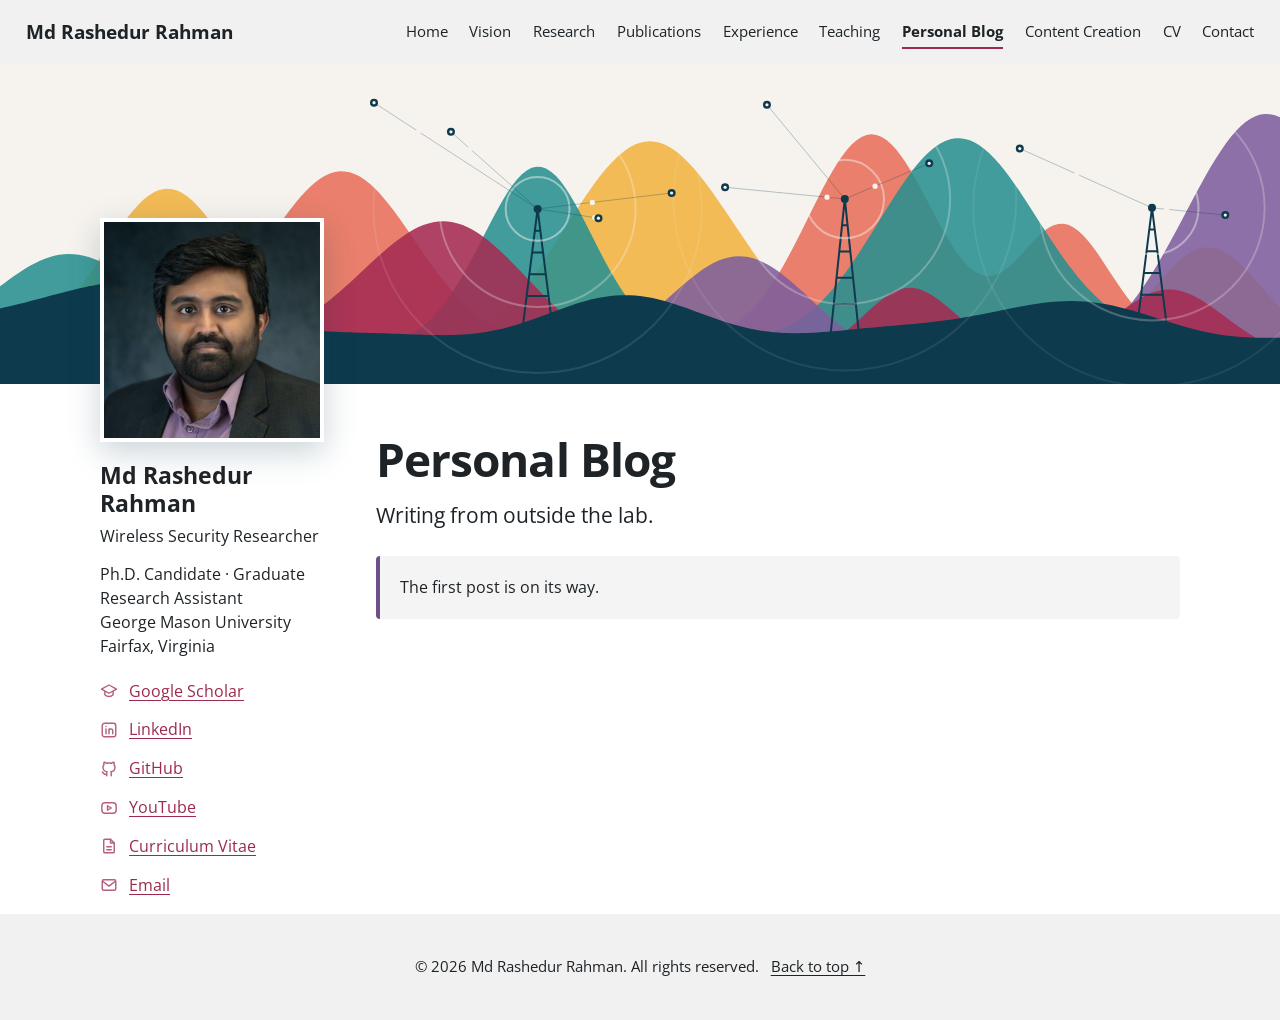
==== blog.html @ 53562e81 "Redesign site and add blog and content creation pages Rework the home page around an animated spectr" ====
<!DOCTYPE html>
<html lang="en">
<head>
  <meta charset="UTF-8">
  <meta name="viewport" content="width=device-width, initial-scale=1.0">
  <meta name="description" content="The personal blog of Md Rashedur Rahman.">
  <meta name="theme-color" content="#f1f1f1">
  <title>Personal Blog | Md Rashedur Rahman</title>
  <link rel="icon" href="assets/images/favicon.svg" type="image/svg+xml">
  <link rel="preconnect" href="https://fonts.googleapis.com">
  <link rel="preconnect" href="https://fonts.gstatic.com" crossorigin>
  <link rel="stylesheet" href="https://fonts.googleapis.com/css2?family=Open+Sans:wght@400;600;700&display=swap">
  <link rel="stylesheet" href="assets/css/styles.css">
  <script src="assets/js/site.js" defer></script>
</head>
<body>
  <a class="skip-link" href="#main-content">Skip to content</a>

  <header class="site-header">
    <div class="nav-wrap">
      <a class="brand" href="index.html">Md Rashedur Rahman</a>
      <button class="menu-toggle" type="button" aria-expanded="false" aria-controls="site-nav">Menu</button>
      <nav id="site-nav" class="site-nav" aria-label="Primary navigation">
        <a href="index.html">Home</a>
        <a href="index.html#vision">Vision</a>
        <a href="index.html#research">Research</a>
        <a href="index.html#publications">Publications</a>
        <a href="index.html#experience">Experience</a>
        <a href="index.html#teaching">Teaching</a>
        <a class="is-active" href="blog.html" aria-current="page">Personal Blog</a>
        <a href="content-creation.html">Content Creation</a>
        <a href="assets/docs/Md_Rashedur_Rahman_CV.pdf" target="_blank" rel="noopener">CV</a>
        <a href="index.html#contact">Contact</a>
      </nav>
    </div>
    <div class="scroll-progress" aria-hidden="true"></div>
  </header>

  <div class="banner" aria-hidden="true">
    <canvas id="spectrum"></canvas>
  </div>

  <div class="page">
    <aside class="sidebar" aria-label="Profile">
      <img class="portrait" src="assets/images/portrait.jpg" width="640" height="640" alt="Portrait of Md Rashedur Rahman">
      <h1>Md Rashedur Rahman</h1>
      <p class="sidebar-role">Wireless Security Researcher</p>
      <p class="sidebar-org">Ph.D. Candidate · Graduate Research Assistant<br>George Mason University<br>Fairfax, Virginia</p>
      <ul class="sidebar-links">
        <li><a href="https://scholar.google.com/citations?user=V_BsahgAAAAJ&amp;hl=en" target="_blank" rel="noopener"><svg viewBox="0 0 24 24" aria-hidden="true"><path d="M2 9.5 12 4l10 5.5L12 15z"/><path d="M6.5 12.5V17c1.5 1.6 3.3 2.4 5.5 2.4s4-.8 5.5-2.4v-4.5"/></svg>Google Scholar</a></li>
        <li><a href="https://www.linkedin.com/in/md-rashedur-rahman/" target="_blank" rel="noopener"><svg viewBox="0 0 24 24" aria-hidden="true"><rect x="3" y="3" width="18" height="18" rx="3"/><path d="M8 10.5V17M8 7.2v.1M12 17v-6.5M12 13.5c0-1.8 1.2-3 2.6-3S17 11.500 17 13.500V17"/></svg>LinkedIn</a></li>
        <li><a href="https://github.com/nil0819" target="_blank" rel="noopener"><svg viewBox="0 0 24 24" aria-hidden="true"><path d="M9 19c-4.300 1.400-4.300-2.500-6-3m12 5v-3.500c0-1 .1-1.400-.5-2 2.800-.3 5.500-1.400 5.500-6a4.600 4.600 0 0 0-1.300-3.200 4.200 4.200 0 0 0-.1-3.200s-1.100-.3-3.500 1.300a12.300 12.300 0 0 0-6.200 0C6.500 2.800 5.400 3.100 5.400 3.100a4.200 4.200 0 0 0-.1 3.200A4.600 4.600 0 0 0 4 9.500c0 4.600 2.700 5.700 5.500 6-.6.600-.6 1.200-.5 2V21"/></svg>GitHub</a></li>
        <li><a href="https://www.youtube.com/@CricketThinkTank" target="_blank" rel="noopener"><svg viewBox="0 0 24 24" aria-hidden="true"><rect x="2.500" y="5" width="19" height="14" rx="4"/><path d="m10 9 5 3-5 3z"/></svg>YouTube</a></li>
        <li><a href="assets/docs/Md_Rashedur_Rahman_CV.pdf" target="_blank" rel="noopener"><svg viewBox="0 0 24 24" aria-hidden="true"><path d="M14 3H6.500A1.500 1.500 0 0 0 5 4.500v15A1.500 1.500 0 0 0 6.500 21h11a1.500 1.500 0 0 0 1.500-1.500V8z"/><path d="M14 3v5h5M9 13h6M9 17h6"/></svg>Curriculum Vitae</a></li>
        <li><a href="mailto:mrahma47@gmu.edu"><svg viewBox="0 0 24 24" aria-hidden="true"><rect x="3" y="5" width="18" height="14" rx="2"/><path d="m3.500 7 8.500 6.500L20.500 7"/></svg>Email</a></li>
      </ul>
    </aside>

    <main id="main-content" class="content">
      <section id="blog" class="block intro">
        <h2>Personal Blog</h2>
        <p class="lede">Writing from outside the lab.</p>

        <!--
          HOW TO ADD A POST
          Copy this block just below the "post-list" line, newest post first, and fill it in.
          Delete the "post-empty" paragraph once the first post is up.

          <article class="post">
            <time datetime="2026-11-05">November 5, 2026</time>
            <h3>Post title</h3>
            <p>First paragraph of the post.</p>
            <p>Second paragraph of the post.</p>
          </article>
        -->
        <div class="post-list">
          <p class="post-empty">The first post is on its way.</p>
        </div>
      </section>
    </main>
  </div>

  <footer class="footer">
    <p>© <span id="year"></span> Md Rashedur Rahman. All rights reserved.<a href="#main-content">Back to top ↑</a></p>
  </footer>
</body>
</html>
---- assets/css/styles.css ----
:root {
  --ink: #1d2327;
  --muted: #5a6570;
  --line: #e4e6e8;
  --gray: #f1f1f1;
  --paper: #ffffff;

  /* Shared with the animated banner in site.js */
  --navy: #0e3a4d;
  --teal: #1f7a7a;
  --coral: #c24d34;
  --berry: #9c2a4d;
  --plum: #6f4f88;
  --amber: #f2b441;

  --accent: var(--berry);
  --header-h: 64px;
  --sidebar-w: 224px;
  --max: 1080px;
}

* { box-sizing: border-box; }
html { scroll-padding-top: calc(var(--header-h) + 24px); }
/* Added by site.js after load, so links arriving from another page jump straight to their section. */
html.smooth-scroll { scroll-behavior: smooth; }
body {
  margin: 0;
  color: var(--ink);
  background: var(--paper);
  font-family: "Open Sans", ui-sans-serif, system-ui, -apple-system, "Segoe UI", sans-serif;
  font-size: 1rem;
  line-height: 1.7;
}

img { max-width: 100%; }
p { margin: 0 0 16px; }
strong { font-weight: 700; }
h1, h2, h3 { margin: 0; line-height: 1.2; color: var(--ink); }
h2 { font-size: clamp(2.1rem, 4.4vw, 2.9rem); font-weight: 700; letter-spacing: -.02em; }
h3 { font-size: 1.12rem; font-weight: 700; }

a { color: var(--accent); text-underline-offset: 3px; text-decoration-thickness: 1px; }
a:hover { text-decoration-thickness: 2px; }
:focus-visible { outline: 3px solid var(--amber); outline-offset: 3px; border-radius: 2px; }

.skip-link {
  position: absolute; left: -999px; top: 10px; z-index: 100;
  padding: 10px 14px; background: #fff; border-radius: 6px;
}
.skip-link:focus { left: 10px; }

/* Header */
.site-header {
  position: sticky; top: 0; z-index: 50;
  background: rgba(241, 241, 241, .96);
  backdrop-filter: blur(8px);
}
.nav-wrap {
  min-height: var(--header-h);
  display: flex; align-items: center; justify-content: space-between; gap: 20px;
  padding: 0 clamp(14px, 2vw, 28px);
}
.brand { color: var(--ink); font-size: 1.2rem; font-weight: 700; text-decoration: none; white-space: nowrap; }
.site-nav { display: flex; align-items: center; gap: clamp(12px, 1.7vw, 24px); }
.site-nav a {
  position: relative; padding: 4px 0;
  color: var(--ink); font-size: .95rem; text-decoration: none;
}
.site-nav a::after {
  content: ""; position: absolute; left: 0; right: 0; bottom: 0; height: 2px;
  background: var(--accent);
  transform: scaleX(0); transform-origin: left;
  transition: transform .25s ease;
}
.site-nav a:hover::after, .site-nav a.is-active::after { transform: scaleX(1); }
.site-nav a.is-active { font-weight: 700; }
.menu-toggle {
  display: none; padding: 6px 12px;
  background: #fff; border: 1px solid #ccc; border-radius: 6px;
  color: var(--ink); font: inherit; font-size: .92rem; cursor: pointer;
}
.scroll-progress {
  position: absolute; left: 0; right: 0; bottom: 0; height: 3px;
  background: linear-gradient(90deg, var(--teal), var(--plum), var(--berry), var(--coral), var(--amber));
  transform: scaleX(var(--progress, 0)); transform-origin: left;
}

/* Banner */
.banner {
  position: relative;
  height: clamp(190px, 26vw, 320px);
  overflow: hidden;
  background: linear-gradient(100deg, #f6f3ee 10%, #e9b9a8 45%, #6f9ea3 75%, var(--navy));
}
.banner canvas { display: block; width: 100%; height: 100%; }

/* Page layout */
.page {
  width: min(var(--max), calc(100% - 48px));
  margin: 0 auto;
  display: grid;
  grid-template-columns: var(--sidebar-w) minmax(0, 1fr);
  gap: 52px;
  padding-top: 48px;
}

/* Sidebar */
.sidebar {
  position: sticky; top: calc(var(--header-h) + 20px);
  align-self: start; z-index: 5;
  margin-top: -214px;
}
.portrait {
  display: block; width: 100%; height: auto; aspect-ratio: 1;
  object-fit: cover;
  border: 4px solid #fff;
  background: var(--navy);
  box-shadow: 0 10px 30px rgba(14, 58, 77, .22);
  transition: transform .35s ease, box-shadow .35s ease;
}
.portrait:hover { transform: translateY(-4px) rotate(-1deg); box-shadow: 0 18px 38px rgba(14, 58, 77, .3); }
.sidebar h1 { margin-top: 20px; font-size: 1.45rem; }
.sidebar-role { margin: 6px 0 0; line-height: 1.5; }
.sidebar-org { margin: 14px 0 0; line-height: 1.5; }
.sidebar-links { display: grid; gap: 8px; margin: 20px 0 0; padding: 0; list-style: none; }
.sidebar-links a { display: inline-flex; align-items: center; gap: 11px; }
.sidebar-links svg {
  flex: 0 0 18px; width: 18px; height: 18px;
  fill: none; stroke: currentColor; stroke-width: 1.9; stroke-linecap: round; stroke-linejoin: round;
  opacity: .75; transition: transform .2s ease, opacity .2s ease;
}
.sidebar-links a:hover svg { transform: scale(1.18); opacity: 1; }

/* Sections */
.content { min-width: 0; }
.block { padding-bottom: 72px; }
.lede {
  margin: 12px 0 26px;
  font-size: clamp(1.15rem, 2vw, 1.33rem);
  line-height: 1.42;
}
.topics { display: flex; flex-wrap: wrap; gap: 8px; margin: 0 0 24px; padding: 0; list-style: none; }
.topics li {
  padding: 3px 12px; border-radius: 99px;
  color: #fff; font-size: .84rem; font-weight: 600;
}
.topics li:nth-child(1) { background: var(--teal); }
.topics li:nth-child(2) { background: var(--berry); }
.topics li:nth-child(3) { background: var(--plum); }

.button-row { display: flex; flex-wrap: wrap; gap: 12px; margin: 24px 0 8px; }
.button {
  display: inline-flex; align-items: center; padding: 9px 18px; border-radius: 6px;
  border: 2px solid var(--accent); font-weight: 600; text-decoration: none;
  transition: transform .2s ease, background-color .2s ease, color .2s ease, box-shadow .2s ease;
}
.button:hover { transform: translateY(-2px); box-shadow: 0 8px 18px rgba(156, 42, 77, .22); }
.button-primary { background: var(--accent); color: #fff; }
.button-secondary { color: var(--accent); }
.button-secondary:hover { background: var(--accent); color: #fff; }

.facts { display: grid; grid-template-columns: repeat(3, 1fr); gap: 22px; margin: 32px 0 0; }
.facts div { padding-top: 12px; border-top: 3px solid var(--c, var(--teal)); }
.facts div:nth-child(2) { --c: var(--coral); }
.facts div:nth-child(3) { --c: var(--plum); }
.facts dt { font-weight: 700; }
.facts dd { margin: 4px 0 0; color: var(--muted); font-size: .92rem; line-height: 1.5; }

.callout {
  display: flex; gap: 14px; align-items: flex-start;
  margin: 28px 0 0; padding: 16px 20px;
  background: #f4f4f4; border-radius: 6px;
}
.callout svg {
  flex: 0 0 24px; width: 24px; height: 24px; margin-top: 1px;
  fill: none; stroke: var(--coral); stroke-width: 1.9; stroke-linecap: round; stroke-linejoin: round;
}
.callout p { margin: 0; }

.stats { display: grid; grid-template-columns: repeat(3, 1fr); gap: 14px; margin-top: 28px; }
.stats article { padding: 18px; color: #fff; border-radius: 6px; background: var(--c, var(--navy)); }
.stats article:nth-child(2) { --c: var(--teal); }
.stats article:nth-child(3) { --c: var(--berry); }
.stats strong { display: block; font-size: 1.65rem; line-height: 1.2; font-variant-numeric: tabular-nums; }
.stats span { display: block; margin-top: 6px; font-size: .88rem; line-height: 1.4; }

/* Coloured cards */
.card-grid { display: grid; grid-template-columns: repeat(2, 1fr); gap: 16px; margin-top: 24px; }
.card {
  position: relative; padding: 22px; overflow: hidden;
  background: #fff; border: 1px solid var(--line); border-radius: 6px;
  transition: transform .25s ease, box-shadow .25s ease, border-color .25s ease;
}
.card::before {
  content: ""; position: absolute; inset: 0 0 auto; height: 4px;
  background: var(--c); transition: height .25s ease;
}
.card:hover { transform: translateY(-4px); box-shadow: 0 14px 28px rgba(14, 58, 77, .12); border-color: transparent; }
.card:hover::before { height: 7px; }
.card:nth-child(4n+1) { --c: var(--teal); }
.card:nth-child(4n+2) { --c: var(--coral); }
.card:nth-child(4n+3) { --c: var(--plum); }
.card:nth-child(4n+4) { --c: var(--berry); }
.card-tag { display: block; margin-bottom: 8px; color: var(--c); font-size: .84rem; font-weight: 700; }
.card h3 { margin-bottom: 8px; }
.card p { margin: 0; color: var(--muted); font-size: .95rem; line-height: 1.6; }

/* Contributions */
.contribution-list { display: grid; gap: 0; margin: 8px 0 0; padding: 0; list-style: none; }
.contribution-list li {
  display: grid; grid-template-columns: 96px minmax(0, 1fr); gap: 18px;
  padding: 18px 8px; border-bottom: 1px solid var(--line);
  transition: background-color .2s ease, padding-left .2s ease;
}
.contribution-list li:hover { background: #fafafa; padding-left: 16px; }
.contribution-list time { color: var(--accent); font-weight: 700; font-size: .92rem; }
.contribution-list p { margin: 4px 0 0; color: var(--muted); font-size: .95rem; line-height: 1.6; }

/* Publications */
.publication-list { display: grid; gap: 22px; margin: 8px 0 0; padding: 0; list-style: none; }
.publication-list > li {
  position: relative; padding-left: 18px;
  border-left: 3px solid var(--c, var(--teal));
  transition: border-left-width .15s ease, padding-left .15s ease;
}
.publication-list > li:hover { border-left-width: 6px; padding-left: 15px; }
.publication-list > li:nth-child(4n+2) { --c: var(--coral); }
.publication-list > li:nth-child(4n+3) { --c: var(--plum); }
.publication-list > li:nth-child(4n+4) { --c: var(--berry); }
.pub-title { margin: 0 0 3px; font-weight: 600; line-height: 1.45; }
.pub-title a { color: var(--ink); text-decoration: none; }
.pub-title a:hover { color: var(--accent); text-decoration: underline; }
.pub-meta { margin: 0; color: var(--muted); font-size: .92rem; line-height: 1.5; }
.author-me { color: var(--ink); font-weight: 700; }
.pub-actions { display: flex; flex-wrap: wrap; gap: 6px 14px; margin-top: 5px; font-size: .88rem; }

details { margin-top: 26px; }
summary {
  display: inline-block; padding: 7px 16px; cursor: pointer;
  background: var(--gray); border-radius: 6px; font-weight: 600;
  transition: background-color .2s ease;
}
summary:hover { background: #e6e6e6; }
details[open] .publication-list { margin-top: 24px; animation: rise .45s ease both; }

/* Timeline */
.timeline { position: relative; display: grid; gap: 28px; padding-left: 28px; }
.timeline::before, .timeline-fill {
  content: ""; position: absolute; left: 5px; top: 6px; width: 3px; border-radius: 3px;
}
.timeline::before { bottom: 6px; background: var(--line); }
.timeline-fill {
  height: var(--fill, 100%); max-height: calc(100% - 12px);
  background: linear-gradient(180deg, var(--teal), var(--plum), var(--berry));
}
.timeline-item { position: relative; }
.timeline-item::before {
  content: ""; position: absolute; left: -28px; top: 6px; width: 13px; height: 13px;
  background: #fff; border: 3px solid var(--plum); border-radius: 50%;
}
.timeline-date { margin: 0 0 2px; color: var(--accent); font-size: .88rem; font-weight: 700; }
.timeline-place { margin: 3px 0 6px; color: var(--muted); font-weight: 600; font-size: .94rem; }
.timeline-item p:last-child { margin-bottom: 0; }
.subsection { margin-top: 64px; }

/* Teaching */
.check-list { display: grid; gap: 7px; margin: 0; padding: 0; list-style: none; }
.check-list li { position: relative; padding-left: 22px; line-height: 1.5; font-size: .95rem; color: var(--muted); }
.check-list li::before {
  content: ""; position: absolute; left: 0; top: .5em; width: 9px; height: 9px;
  background: var(--c); border-radius: 50%;
}
.teaching-grid { align-items: stretch; }
.teaching-grid .card p + p { margin-top: 12px; }
.teaching-grid h3 { margin-bottom: 10px; }
.pills { display: flex; flex-wrap: wrap; gap: 8px; margin: 22px 0 0; padding: 0; list-style: none; }
.pills li {
  padding: 3px 12px; background: var(--gray); border-radius: 99px; font-size: .86rem;
  transition: background-color .2s ease, color .2s ease, transform .2s ease;
}
.pills li:hover { background: var(--navy); color: #fff; transform: translateY(-2px); }

/* Service */
.service-grid { grid-template-columns: repeat(3, 1fr); }

/* Contact */
.contact-panel {
  margin-top: 24px; padding: 26px;
  background: var(--navy); color: #e8f1f3; border-radius: 6px;
}
.contact-panel a { color: #fff; }
.email { display: inline-flex; align-items: center; gap: 12px; font-size: clamp(1.1rem, 2.6vw, 1.45rem); font-weight: 700; overflow-wrap: anywhere; }
.pulse {
  position: relative; flex: 0 0 10px; width: 10px; height: 10px;
  background: var(--amber); border-radius: 50%;
}
.pulse::after {
  content: ""; position: absolute; inset: 0; border-radius: 50%;
  border: 2px solid var(--amber);
  animation: ping 2.2s ease-out infinite;
}
.contact-note { margin: 6px 0 16px; }
.contact-links { display: flex; flex-wrap: wrap; gap: 8px 20px; }

/* Content Creation page */
.section-title { margin-bottom: 22px; font-size: clamp(1.6rem, 3vw, 2.1rem); }
.video-grid { display: grid; grid-template-columns: repeat(2, 1fr); gap: 24px 18px; }
.video-card:first-child { grid-column: 1 / -1; }
.video-card:first-child h3 { font-size: 1.3rem; }
.video-thumb, .video-frame {
  display: block; width: 100%; aspect-ratio: 16 / 9;
  background: var(--navy); border: 0; border-radius: 6px;
}
.video-thumb { position: relative; overflow: hidden; }
.video-thumb img {
  display: block; width: 100%; height: 100%; object-fit: cover;
  transition: transform .4s ease;
}
.video-thumb:hover img { transform: scale(1.04); }
.video-play {
  position: absolute; left: 50%; top: 50%;
  display: grid; place-items: center; width: 64px; height: 64px;
  background: var(--berry); border-radius: 50%;
  box-shadow: 0 8px 22px rgba(0, 0, 0, .35);
  transform: translate(-50%, -50%);
  transition: transform .25s ease, background-color .25s ease;
}
.video-play svg { width: 30px; height: 30px; fill: #fff; }
.video-thumb:hover .video-play { background: var(--coral); transform: translate(-50%, -50%) scale(1.12); }
.video-length {
  position: absolute; right: 8px; bottom: 8px; padding: 1px 7px;
  background: rgba(0, 0, 0, .78); border-radius: 4px;
  color: #fff; font-size: .8rem; font-weight: 600;
}
.video-card h3 { margin-top: 10px; line-height: 1.35; }
.video-card h3 a { color: var(--ink); text-decoration: none; }
.video-card h3 a:hover { color: var(--accent); text-decoration: underline; }

/* Personal Blog page */
.post-list { display: grid; gap: 40px; margin-top: 10px; }
.post-empty { margin: 0; padding: 18px 20px; background: #f4f4f4; border-left: 4px solid var(--plum); border-radius: 4px; }
.post time { color: var(--accent); font-size: .88rem; font-weight: 700; }
.post h3 { margin: 2px 0 12px; font-size: clamp(1.3rem, 2.4vw, 1.6rem); }
.post p:last-child { margin-bottom: 0; }

/* Footer */
.footer { margin-top: 12px; padding: 40px 24px; background: var(--gray); text-align: center; font-size: .94rem; }
.footer p { margin: 0; }
.footer a { color: var(--ink); margin-left: 12px; }

/* Motion */
.intro { animation: rise .7s ease both; }
.sidebar { animation: rise .7s ease both; }
.js .reveal { opacity: 0; transform: translateY(20px); transition: opacity .6s ease, transform .6s ease; transition-delay: var(--delay, 0s); }
.js .reveal.is-visible { opacity: 1; transform: none; }
/* Cards animate in via .reveal, then need their own quick hover transition back. */
.js .card.reveal.is-settled { transition: transform .25s ease, box-shadow .25s ease, border-color .25s ease; transition-delay: 0s; }
.js .card.reveal.is-settled:hover { transform: translateY(-4px); }

@keyframes rise { from { opacity: 0; transform: translateY(16px); } to { opacity: 1; transform: none; } }
@keyframes ping { from { transform: scale(1); opacity: .9; } to { transform: scale(3.2); opacity: 0; } }

@media (prefers-reduced-motion: reduce) {
  html.smooth-scroll { scroll-behavior: auto; }
  *, *::before, *::after { animation: none !important; transition: none !important; }
  .js .reveal { opacity: 1; transform: none; }
}

/* Responsive */
@media (max-width: 1220px) {
  .menu-toggle { display: inline-block; }
  .site-nav {
    display: none; position: absolute; top: var(--header-h); left: 0; right: 0;
    padding: 8px 20px 16px; background: var(--gray);
    box-shadow: 0 12px 20px rgba(0, 0, 0, .08);
  }
  .site-nav.is-open { display: grid; gap: 2px; justify-items: start; }
  .site-nav a { padding: 7px 0; }
}
@media (max-width: 820px) {
  .page { display: block; width: calc(100% - 36px); padding-top: 0; }
  .sidebar { position: relative; top: 0; margin-top: -84px; margin-bottom: 40px; }
  .portrait { width: 168px; }
  .sidebar-links { display: flex; flex-wrap: wrap; gap: 8px 18px; }
  .block { padding-bottom: 56px; }
  .service-grid { grid-template-columns: repeat(2, 1fr); }
}
/* The sidebar is about 730px tall: on shorter screens sticking would cut off its links. */
@media (max-height: 820px) and (min-width: 821px) {
  .sidebar { position: relative; top: 0; }
}
@media (max-width: 600px) {
  .facts, .stats, .card-grid, .service-grid, .video-grid { grid-template-columns: 1fr; }
  .contribution-list li { grid-template-columns: 1fr; gap: 2px; }
}
@media print {
  .site-header, .banner { display: none; }
  .sidebar { position: static; margin-top: 0; }
  .js .reveal { opacity: 1; transform: none; }
}
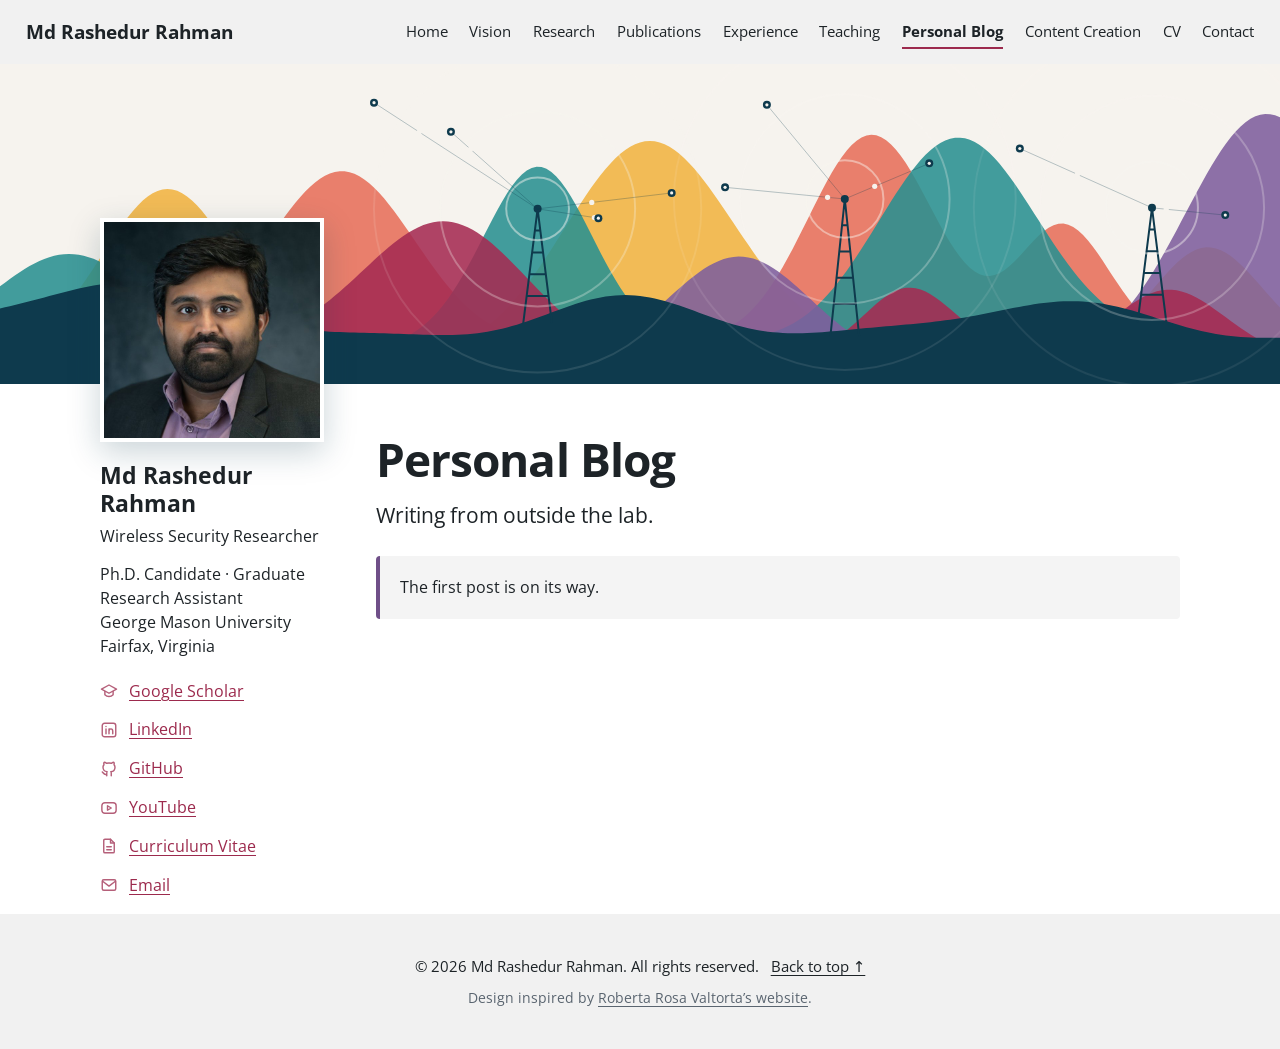
==== commit 8529a792: "Credit design inspiration in the site footer Co-Authored-By: Claude Opus 5.5 <noreply@anthropic.com>" ====
--- a/blog.html
+++ b/blog.html
@@ -82,6 +82,7 @@
 
   <footer class="footer">
     <p>© <span id="year"></span> Md Rashedur Rahman. All rights reserved.<a href="#main-content">Back to top ↑</a></p>
+    <p class="footer-credit">Design inspired by <a href="https://www.robertavaltorta.com/" target="_blank" rel="noopener">Roberta Rosa Valtorta’s website</a>.</p>
   </footer>
 </body>
 </html>
--- a/assets/css/styles.css
+++ b/assets/css/styles.css
@@ -347,6 +347,8 @@
 .footer { margin-top: 12px; padding: 40px 24px; background: var(--gray); text-align: center; font-size: .94rem; }
 .footer p { margin: 0; }
 .footer a { color: var(--ink); margin-left: 12px; }
+.footer .footer-credit { margin-top: 6px; color: var(--muted); font-size: .86rem; }
+.footer .footer-credit a { margin-left: 0; color: inherit; }
 
 /* Motion */
 .intro { animation: rise .7s ease both; }
